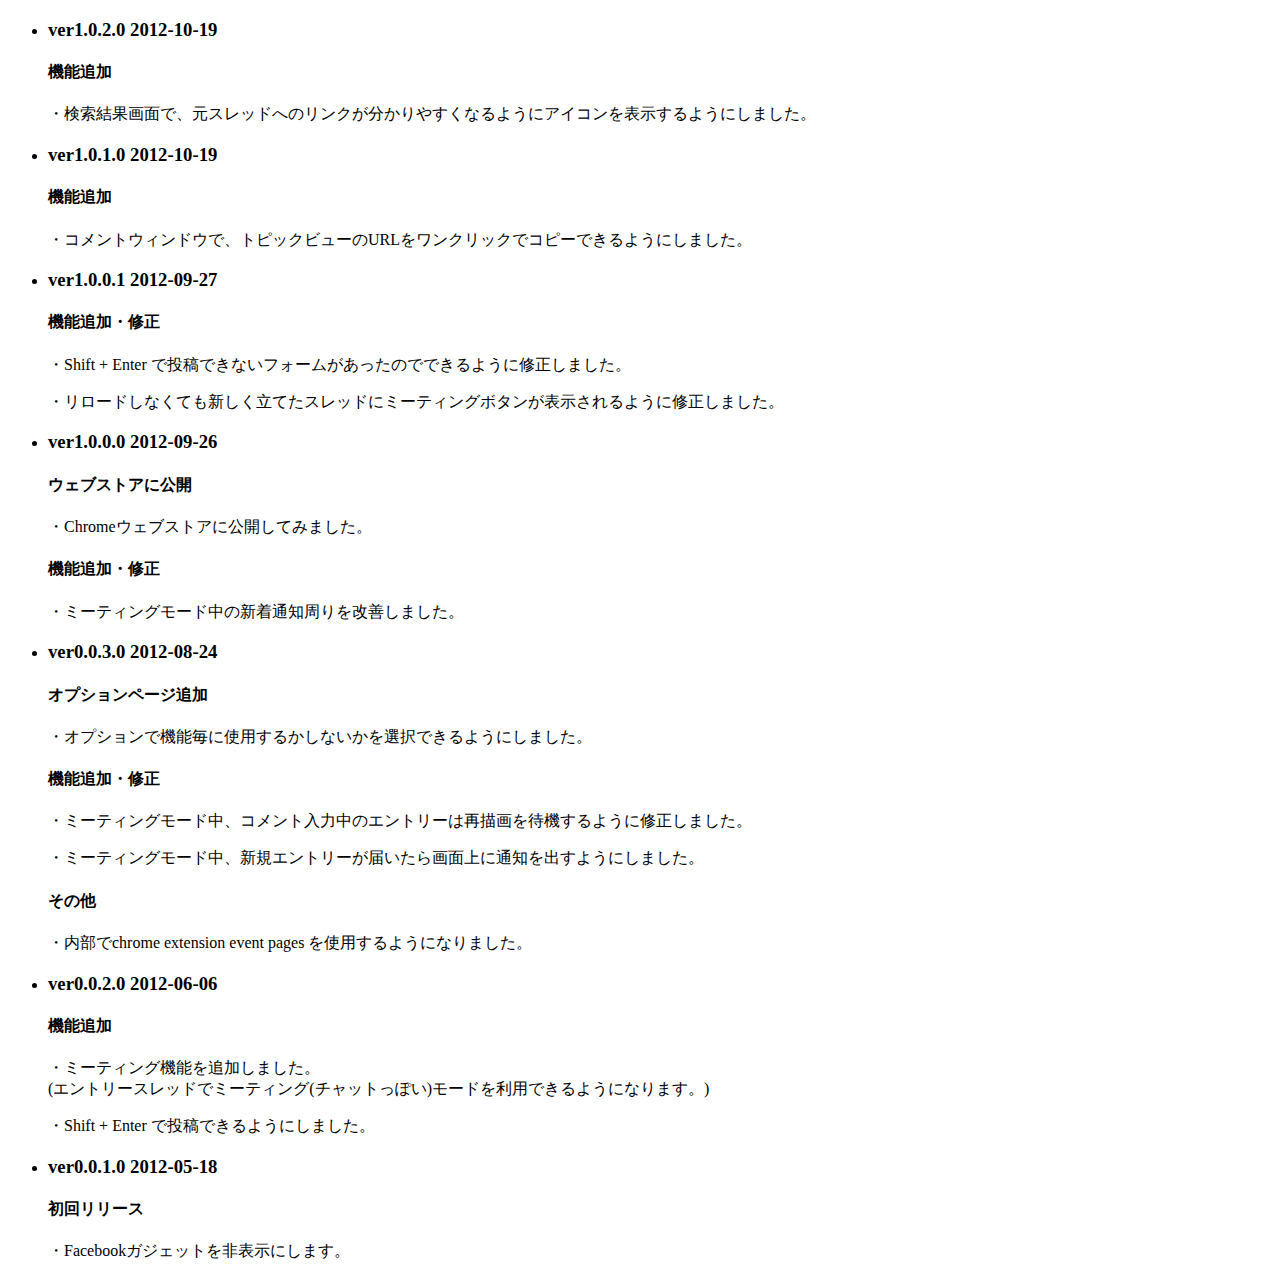
==== youRoomHelper/release_notes.html @ 4dd0db42 "1.0.1 -> 1.0.2" ====
<!DOCTYPE html>
<html>
<head>
<meta charset='utf-8'>
</head>
<body>
<ul>
  <li><h3>ver1.0.2.0 2012-10-19</h3>
    <h4>機能追加</h4>
    <p>・検索結果画面で、元スレッドへのリンクが分かりやすくなるようにアイコンを表示するようにしました。
  <li><h3>ver1.0.1.0 2012-10-19</h3>
    <h4>機能追加</h4>
    <p>・コメントウィンドウで、トピックビューのURLをワンクリックでコピーできるようにしました。
  <li><h3>ver1.0.0.1 2012-09-27</h3>
    <h4>機能追加・修正</h4>
    <p>・Shift + Enter で投稿できないフォームがあったのでできるように修正しました。
    <p>・リロードしなくても新しく立てたスレッドにミーティングボタンが表示されるように修正しました。

  <li><h3>ver1.0.0.0 2012-09-26</h3>
    <h4>ウェブストアに公開</h4>
    <p>・Chromeウェブストアに公開してみました。
    <h4>機能追加・修正</h4>
    <p>・ミーティングモード中の新着通知周りを改善しました。

  <li><h3>ver0.0.3.0 2012-08-24</h3>
    <h4>オプションページ追加</h4>
    <p>・オプションで機能毎に使用するかしないかを選択できるようにしました。
    <h4>機能追加・修正</h4>
    <p>・ミーティングモード中、コメント入力中のエントリーは再描画を待機するように修正しました。
    <p>・ミーティングモード中、新規エントリーが届いたら画面上に通知を出すようにしました。
    <h4>その他</h4>
    <p>・内部でchrome extension event pages を使用するようになりました。

  <li><h3>ver0.0.2.0 2012-06-06</h3>
    <h4>機能追加</h4>
    <p>・ミーティング機能を追加しました。<br>
    (エントリースレッドでミーティング(チャットっぽい)モードを利用できるようになります。)
    <p>・Shift + Enter で投稿できるようにしました。

  <li><h3>ver0.0.1.0 2012-05-18</h3>
    <h4>初回リリース</h4>
    <p>・Facebookガジェットを非表示にします。
</ul>
</body>
</html>
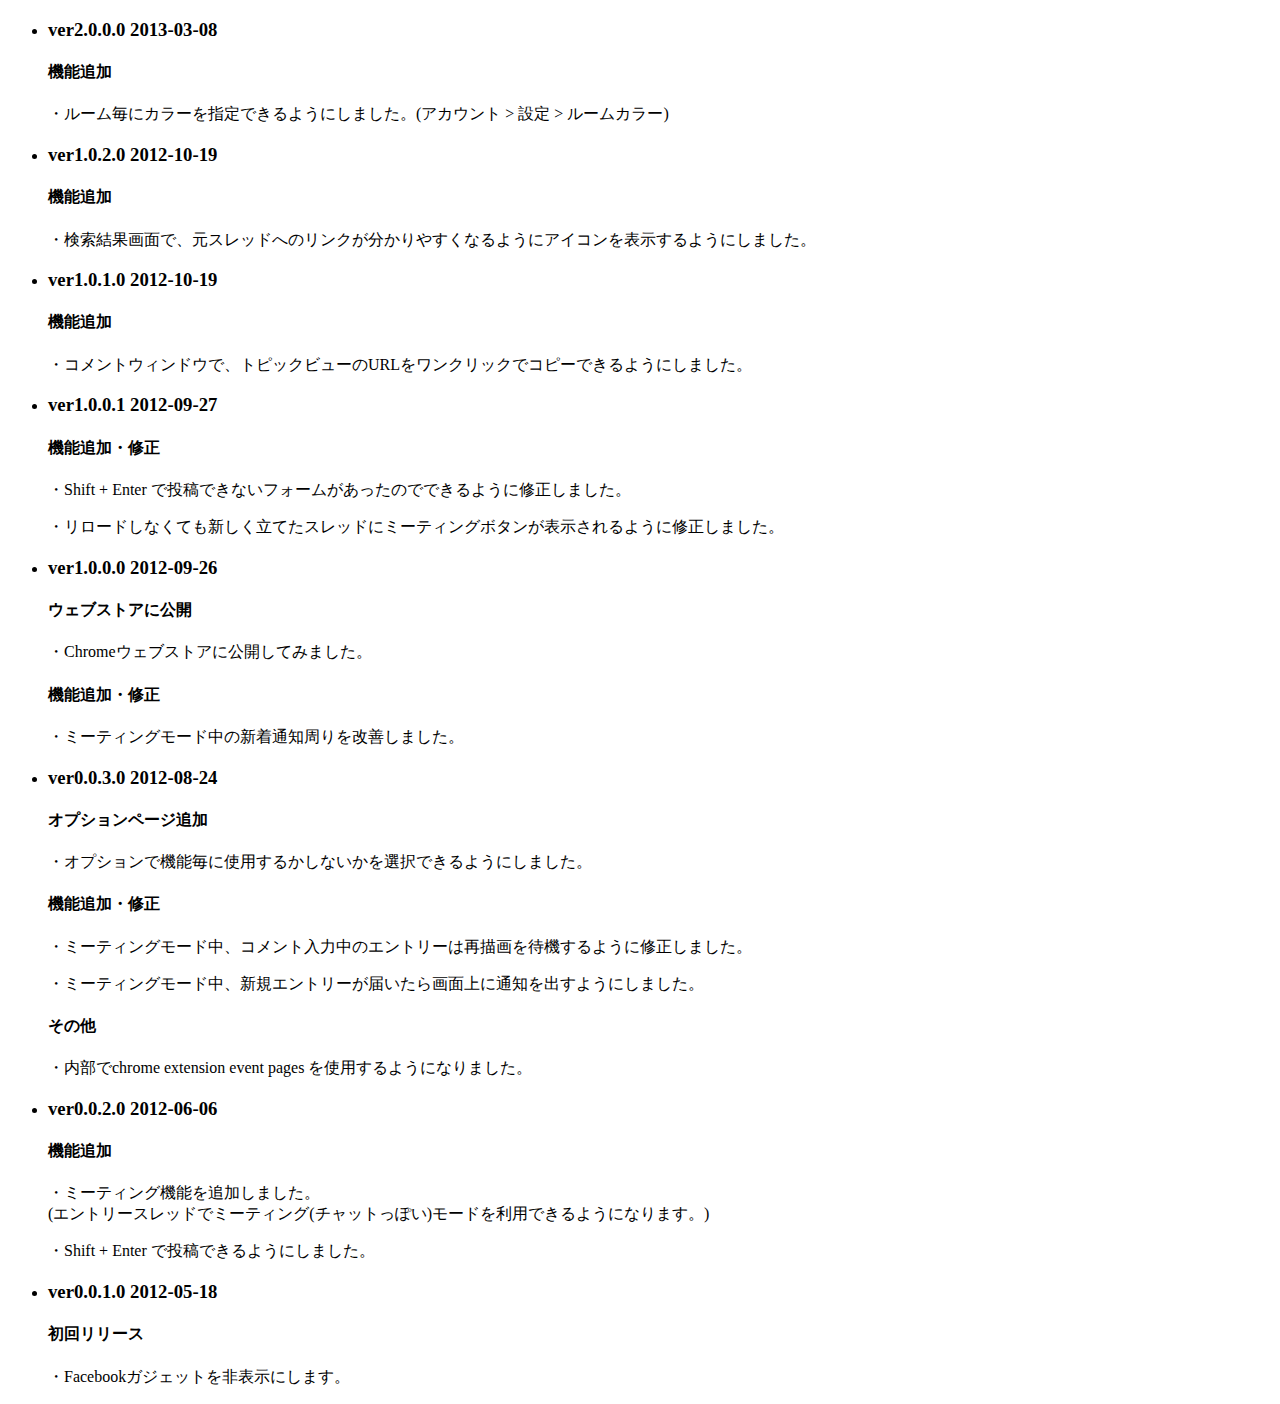
==== commit 6c1484b6: "version up to 2.0.0 (enable room color setting)" ====
--- a/youRoomHelper/release_notes.html
+++ b/youRoomHelper/release_notes.html
@@ -5,6 +5,9 @@
 </head>
 <body>
 <ul>
+  <li><h3>ver2.0.0.0 2013-03-08</h3>
+    <h4>機能追加</h4>
+    <p>・ルーム毎にカラーを指定できるようにしました。(アカウント > 設定 > ルームカラー)
   <li><h3>ver1.0.2.0 2012-10-19</h3>
     <h4>機能追加</h4>
     <p>・検索結果画面で、元スレッドへのリンクが分かりやすくなるようにアイコンを表示するようにしました。
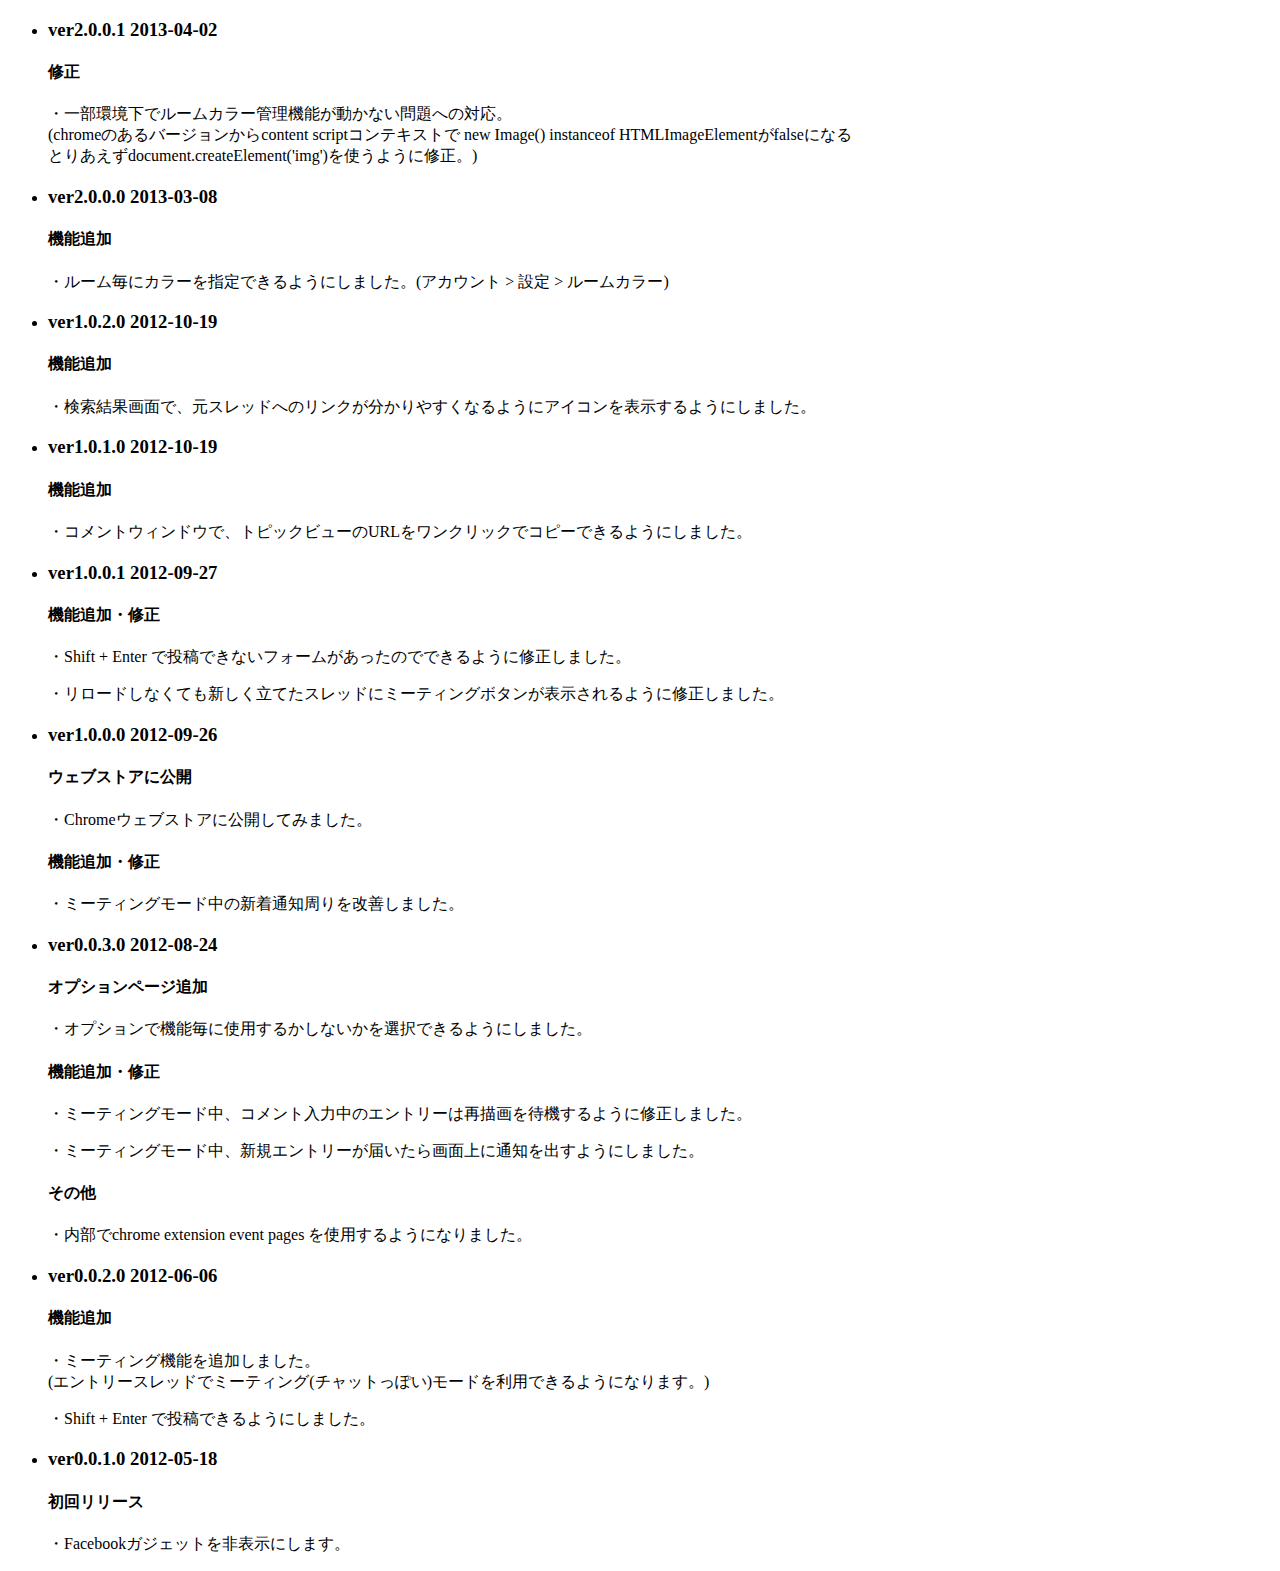
==== commit dd92fc88: "bug fix (new Image() TypeError)" ====
--- a/youRoomHelper/release_notes.html
+++ b/youRoomHelper/release_notes.html
@@ -5,6 +5,11 @@
 </head>
 <body>
 <ul>
+  <li><h3>ver2.0.0.1 2013-04-02</h3>
+    <h4>修正</h4>
+    <p>・一部環境下でルームカラー管理機能が動かない問題への対応。<br>
+    (chromeのあるバージョンからcontent scriptコンテキストで new Image() instanceof HTMLImageElementがfalseになる<br>
+    とりあえずdocument.createElement('img')を使うように修正。)
   <li><h3>ver2.0.0.0 2013-03-08</h3>
     <h4>機能追加</h4>
     <p>・ルーム毎にカラーを指定できるようにしました。(アカウント > 設定 > ルームカラー)
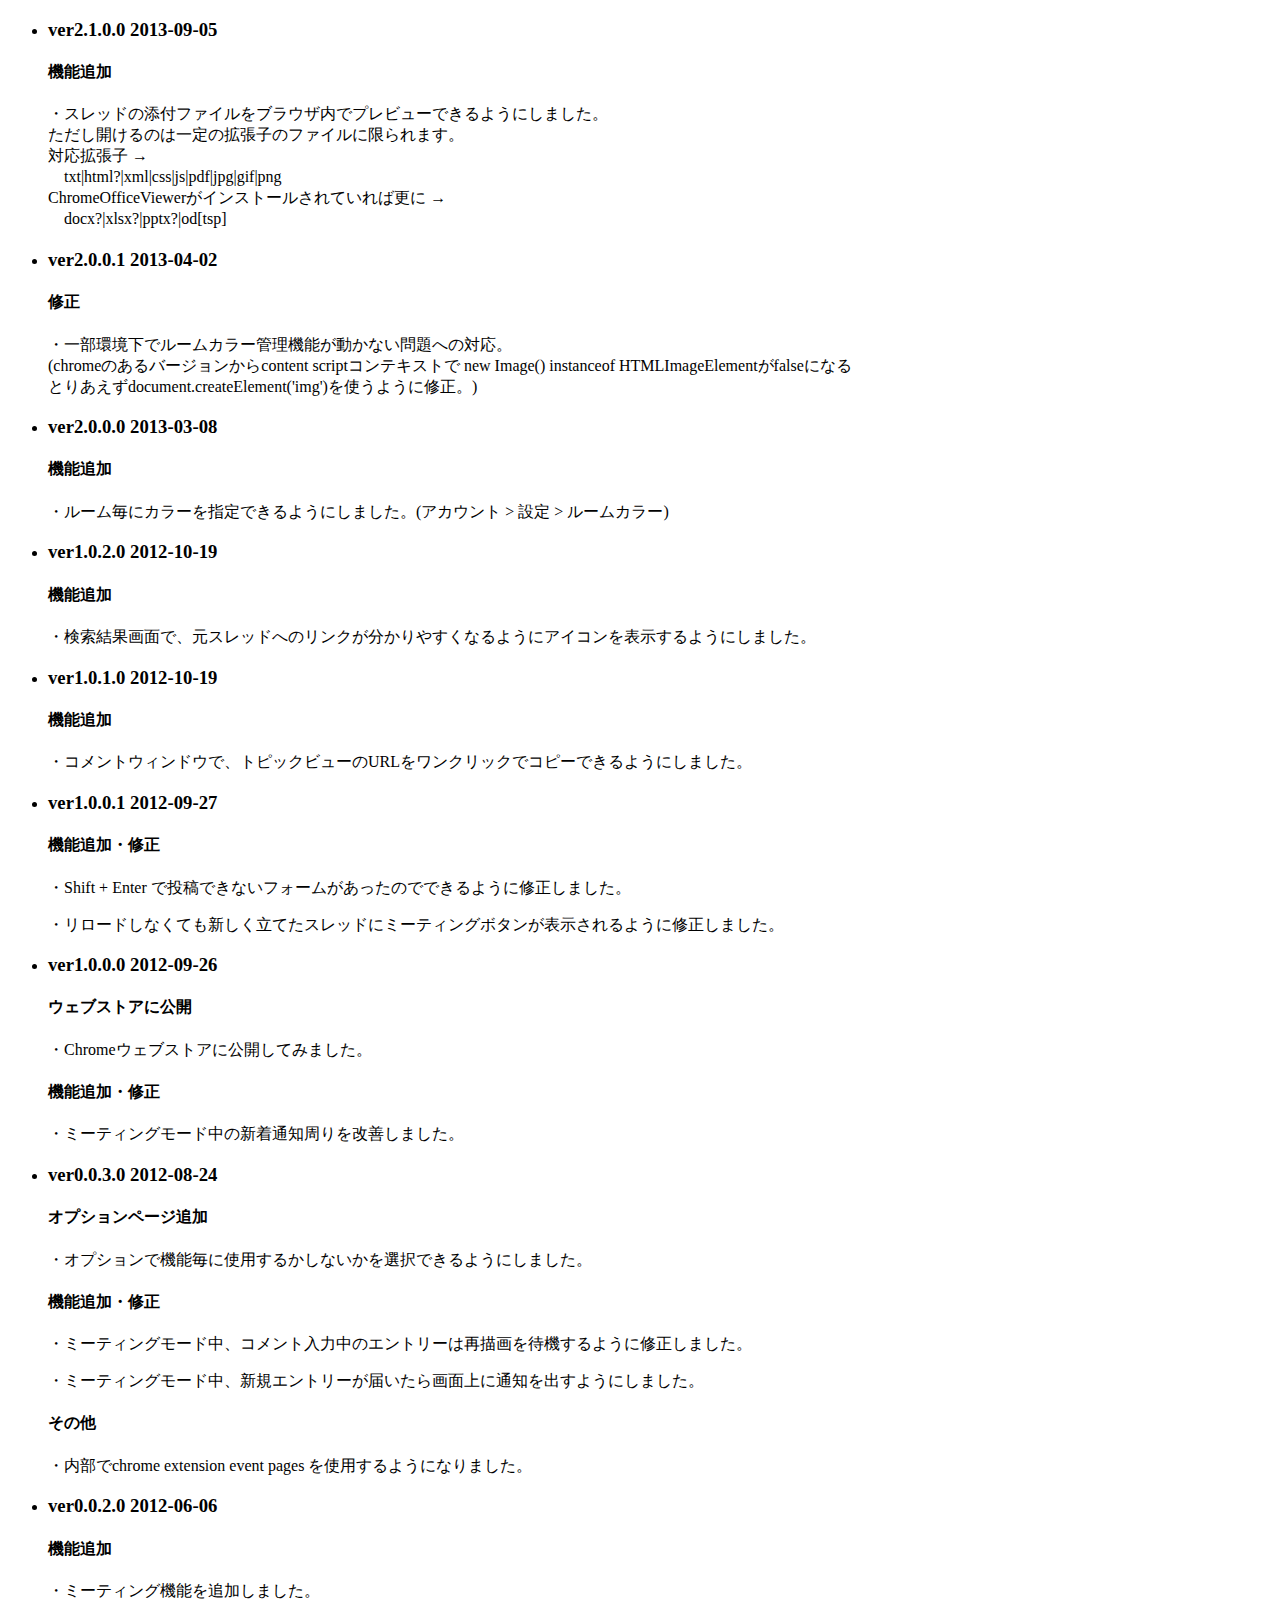
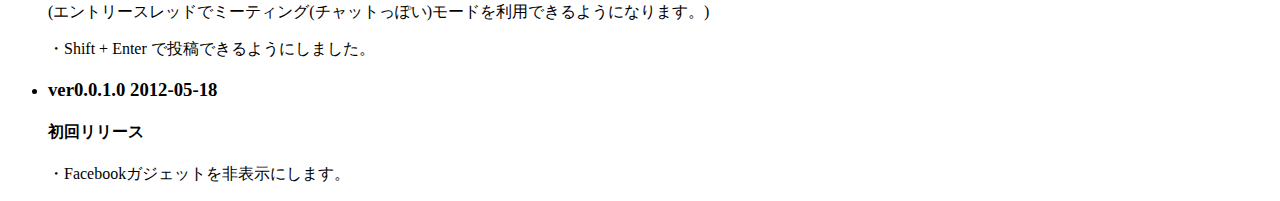
==== commit c52a9447: "version up to 2.1.0 [enabled open attachement files in browser]" ====
--- a/youRoomHelper/release_notes.html
+++ b/youRoomHelper/release_notes.html
@@ -5,6 +5,14 @@
 </head>
 <body>
 <ul>
+  <li><h3>ver2.1.0.0 2013-09-05</h3>
+    <h4>機能追加</h4>
+    <p>・スレッドの添付ファイルをブラウザ内でプレビューできるようにしました。<br>
+    ただし開けるのは一定の拡張子のファイルに限られます。<br>
+    対応拡張子 →<br>
+    　txt|html?|xml|css|js|pdf|jpg|gif|png<br>
+    ChromeOfficeViewerがインストールされていれば更に →<br>
+    　docx?|xlsx?|pptx?|od[tsp]
   <li><h3>ver2.0.0.1 2013-04-02</h3>
     <h4>修正</h4>
     <p>・一部環境下でルームカラー管理機能が動かない問題への対応。<br>
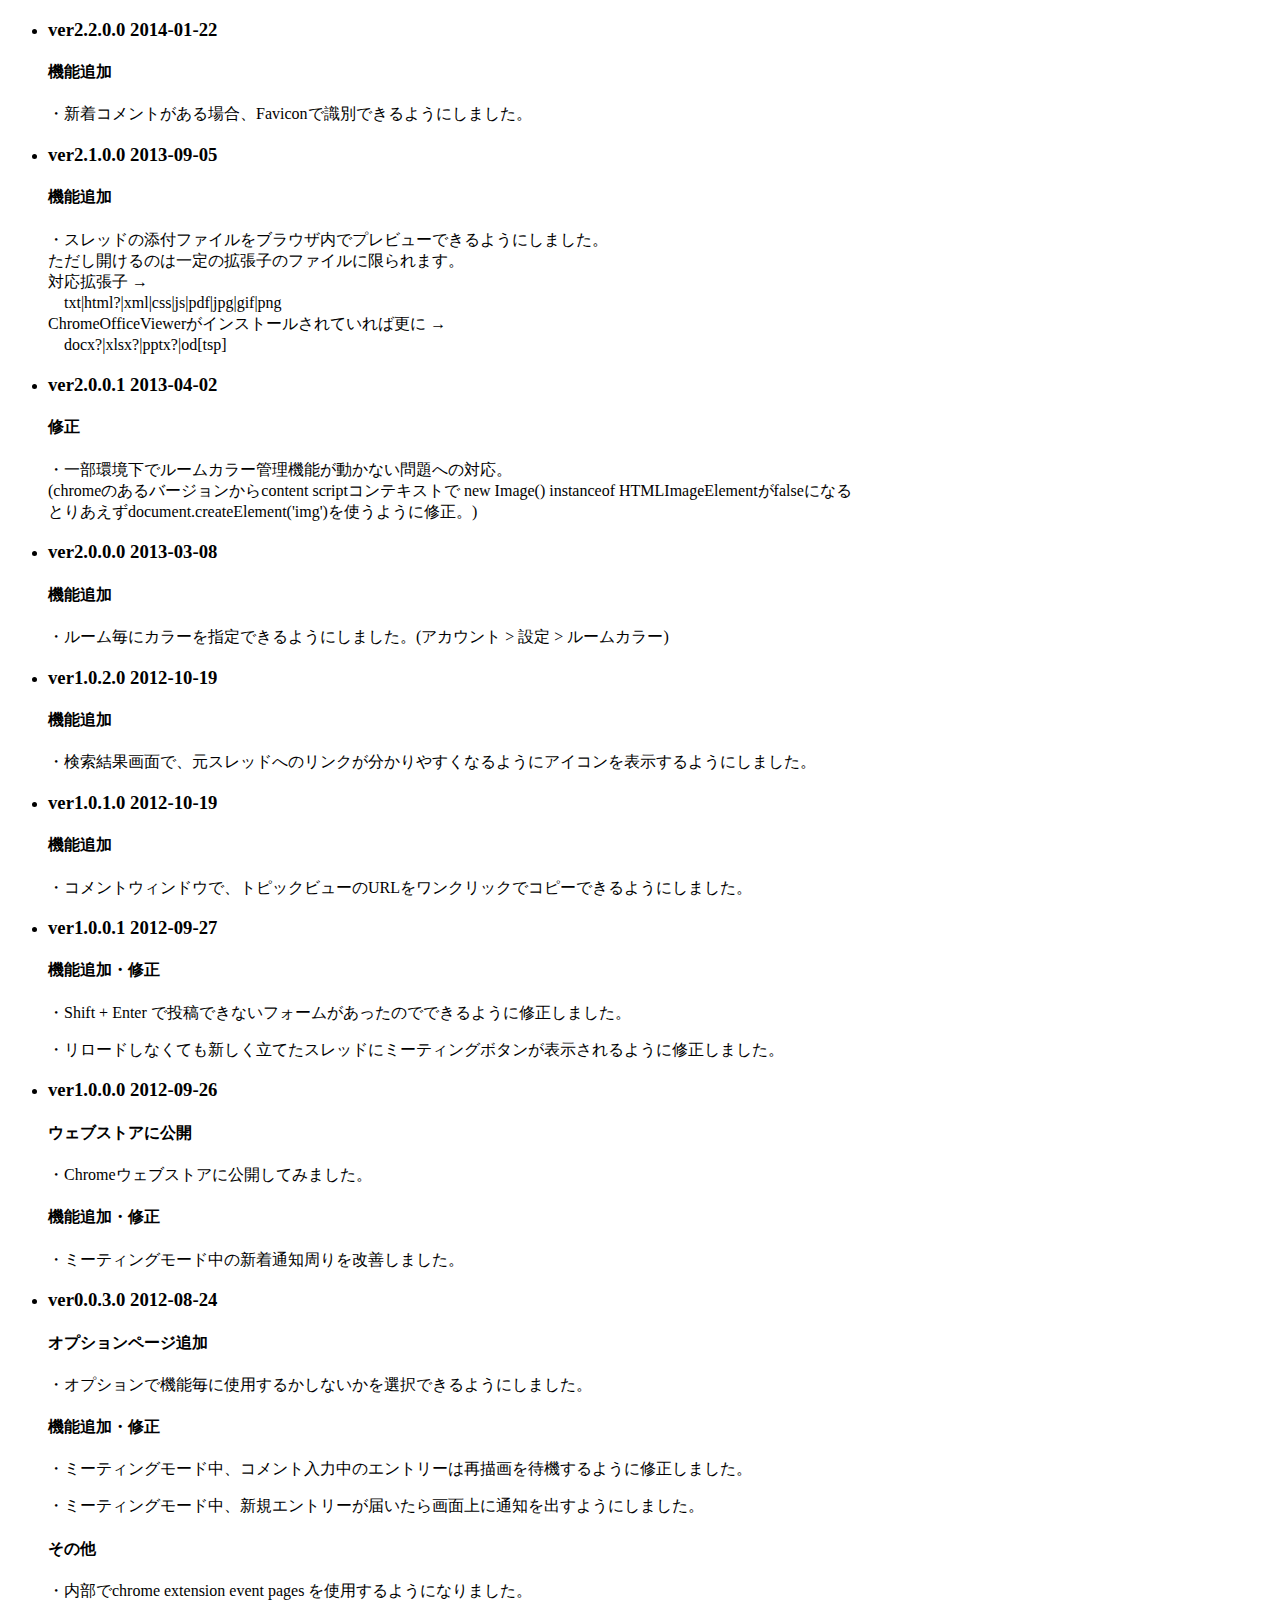
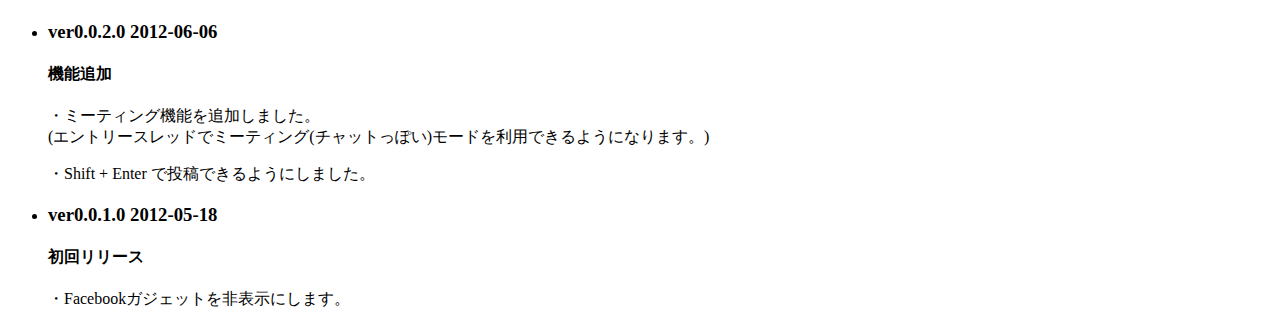
==== commit edf8b51d: "version up to 2.2.0 [add new comments notification feature]" ====
--- a/youRoomHelper/release_notes.html
+++ b/youRoomHelper/release_notes.html
@@ -5,6 +5,9 @@
 </head>
 <body>
 <ul>
+  <li><h3>ver2.2.0.0 2014-01-22</h3>
+    <h4>機能追加</h4>
+    <p>・新着コメントがある場合、Faviconで識別できるようにしました。
   <li><h3>ver2.1.0.0 2013-09-05</h3>
     <h4>機能追加</h4>
     <p>・スレッドの添付ファイルをブラウザ内でプレビューできるようにしました。<br>
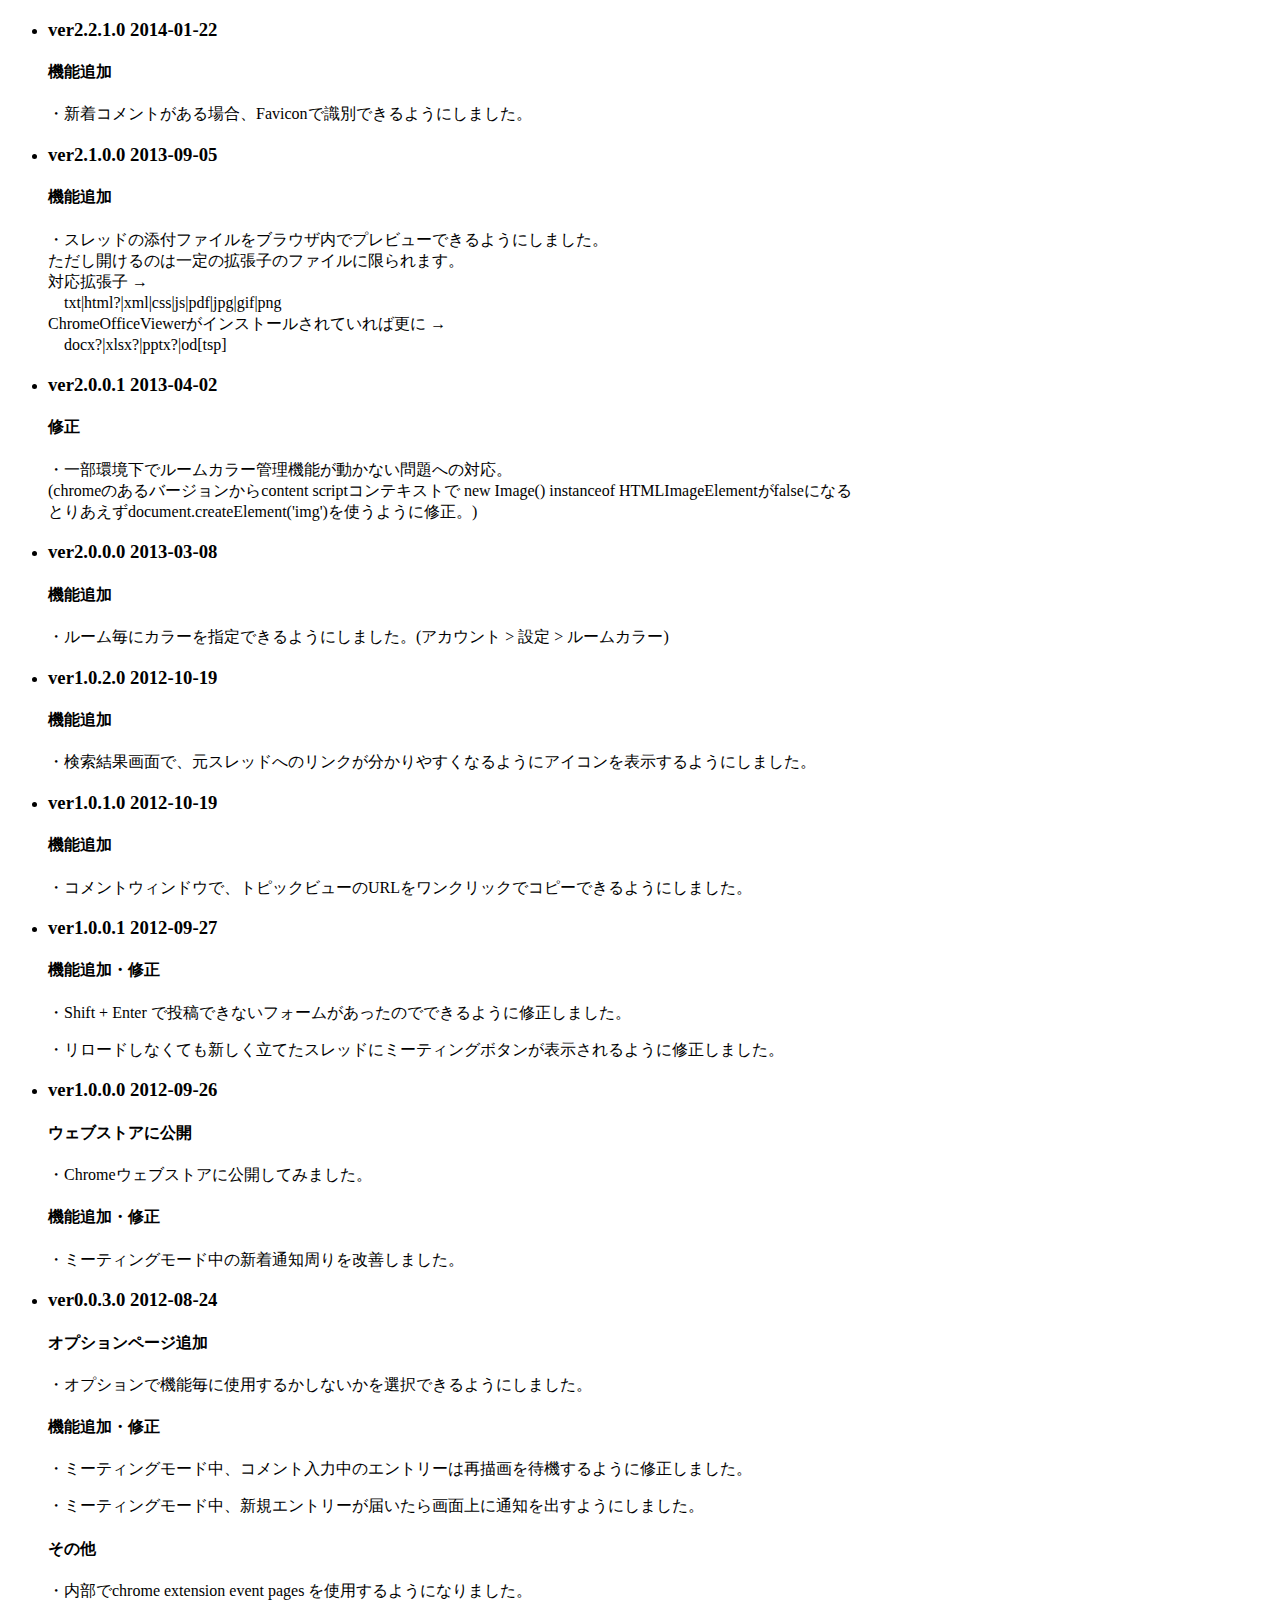
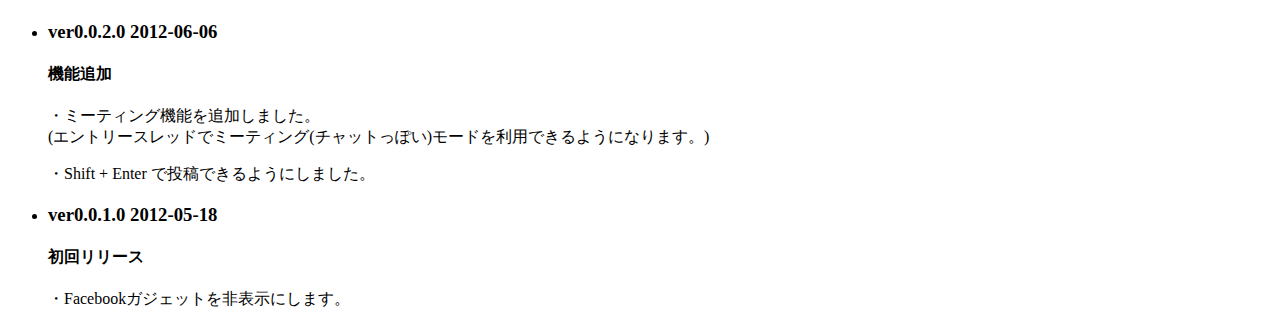
==== commit c838ffd4: "version up to 2.2.1 [add setting option of check interval for new comments]" ====
--- a/youRoomHelper/release_notes.html
+++ b/youRoomHelper/release_notes.html
@@ -5,7 +5,7 @@
 </head>
 <body>
 <ul>
-  <li><h3>ver2.2.0.0 2014-01-22</h3>
+  <li><h3>ver2.2.1.0 2014-01-22</h3>
     <h4>機能追加</h4>
     <p>・新着コメントがある場合、Faviconで識別できるようにしました。
   <li><h3>ver2.1.0.0 2013-09-05</h3>
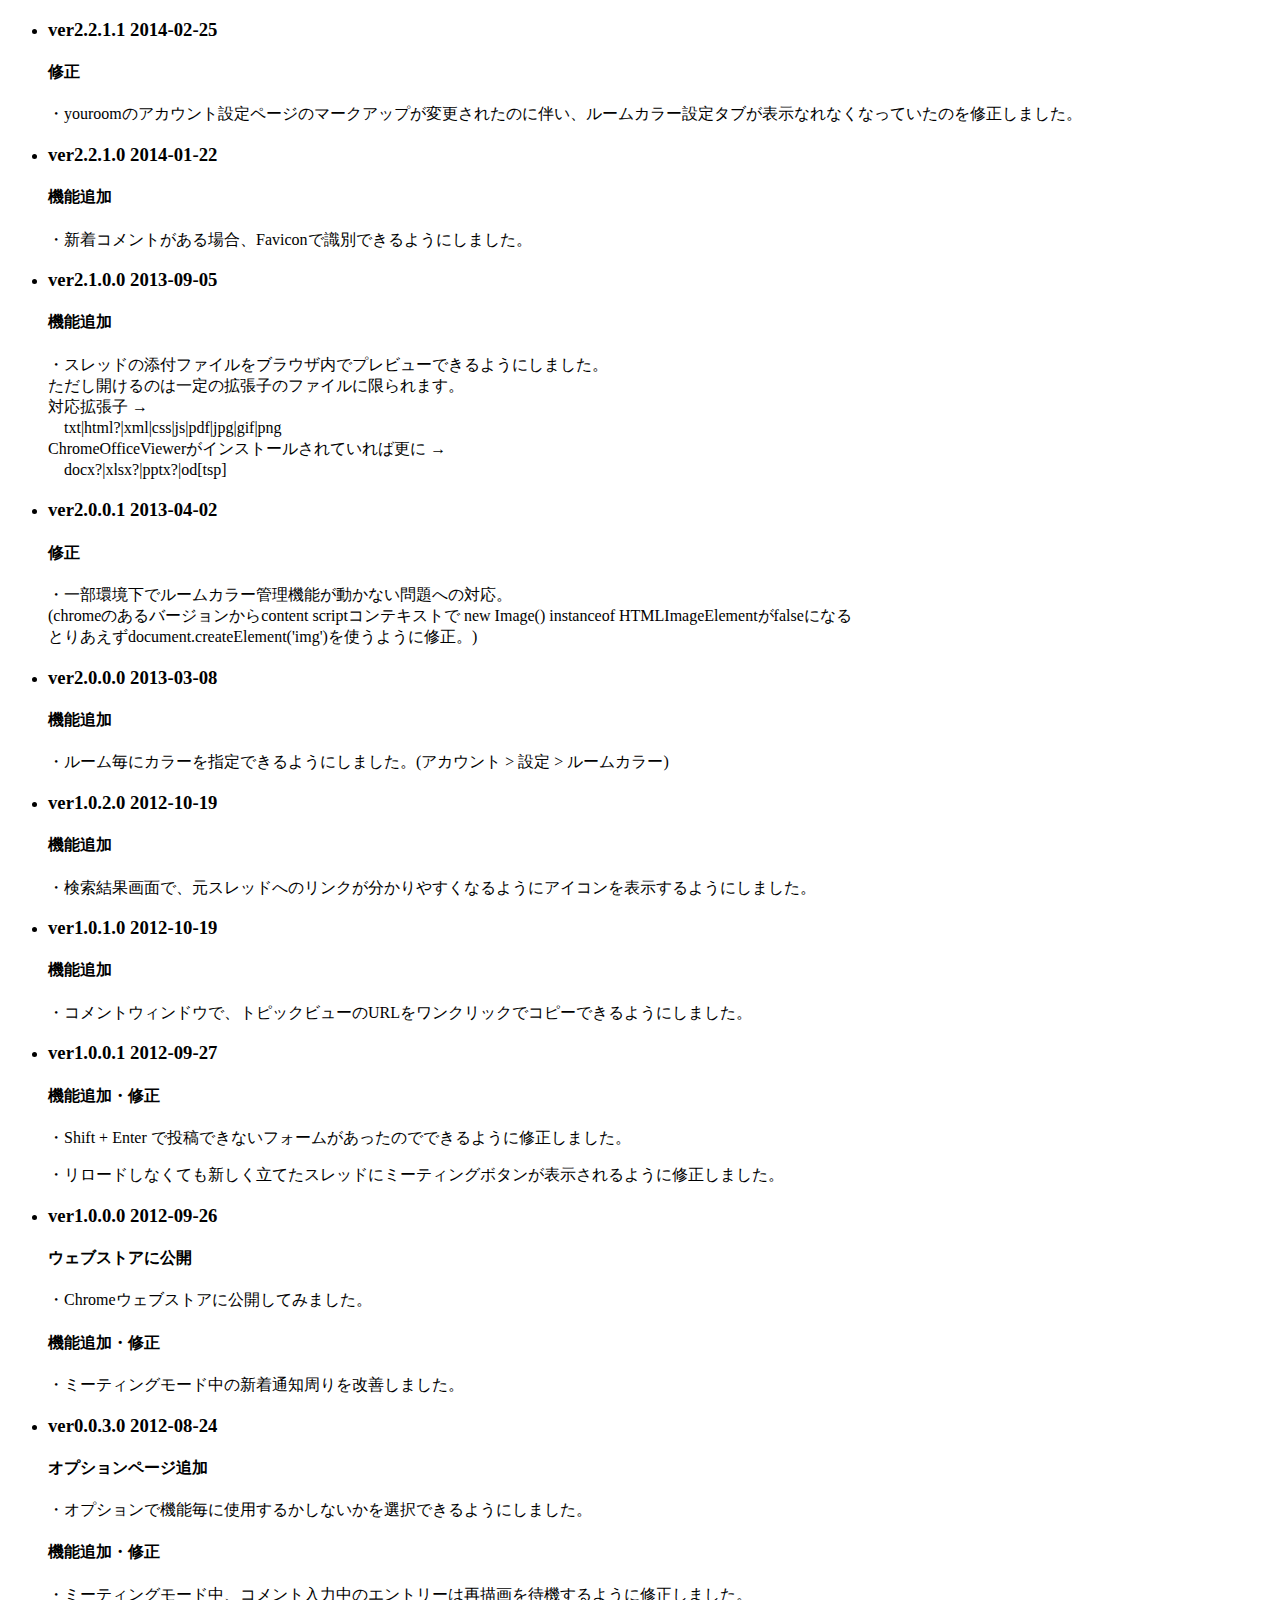
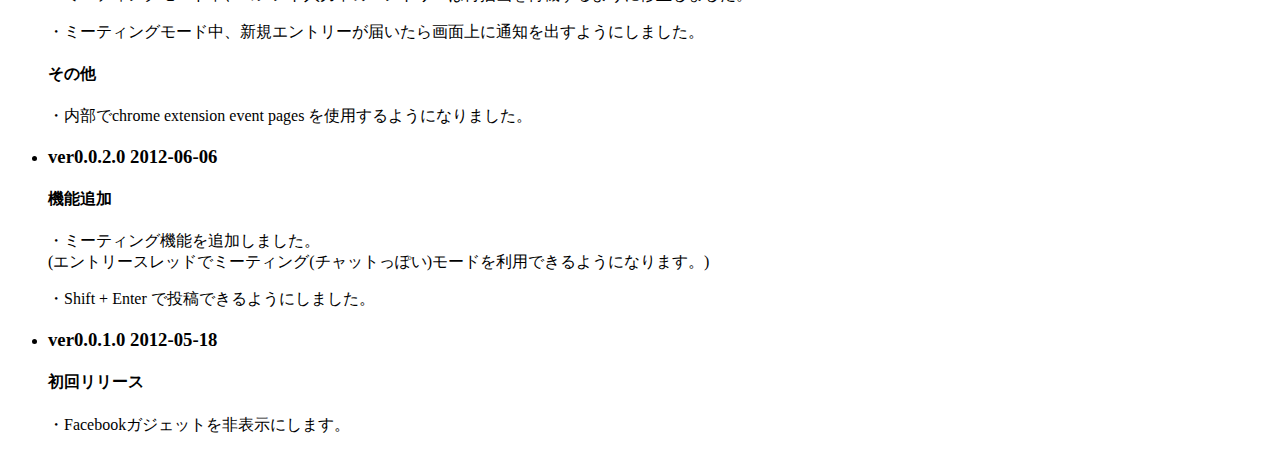
==== commit d054b4ec: "follow updating youroom account-setting page" ====
--- a/youRoomHelper/release_notes.html
+++ b/youRoomHelper/release_notes.html
@@ -5,6 +5,9 @@
 </head>
 <body>
 <ul>
+  <li><h3>ver2.2.1.1 2014-02-25</h3>
+    <h4>修正</h4>
+    <p>・youroomのアカウント設定ページのマークアップが変更されたのに伴い、ルームカラー設定タブが表示なれなくなっていたのを修正しました。
   <li><h3>ver2.2.1.0 2014-01-22</h3>
     <h4>機能追加</h4>
     <p>・新着コメントがある場合、Faviconで識別できるようにしました。
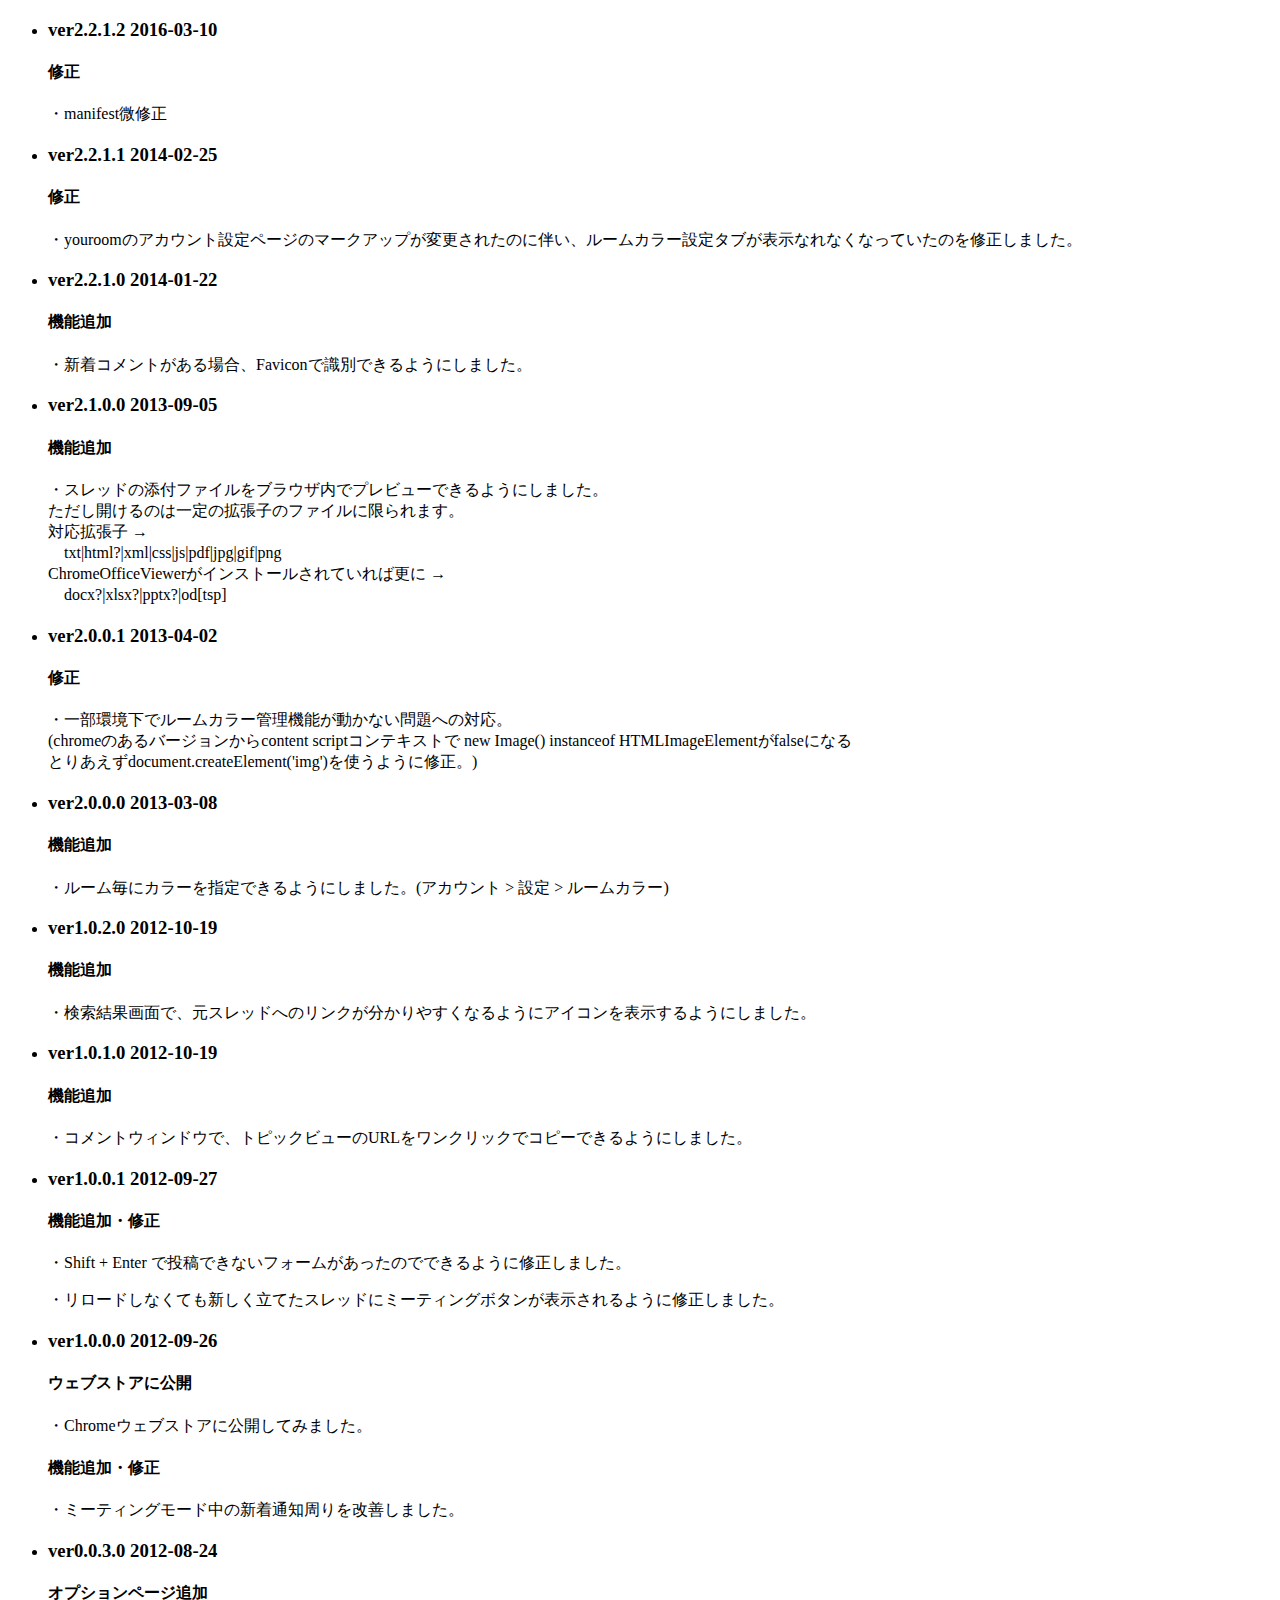
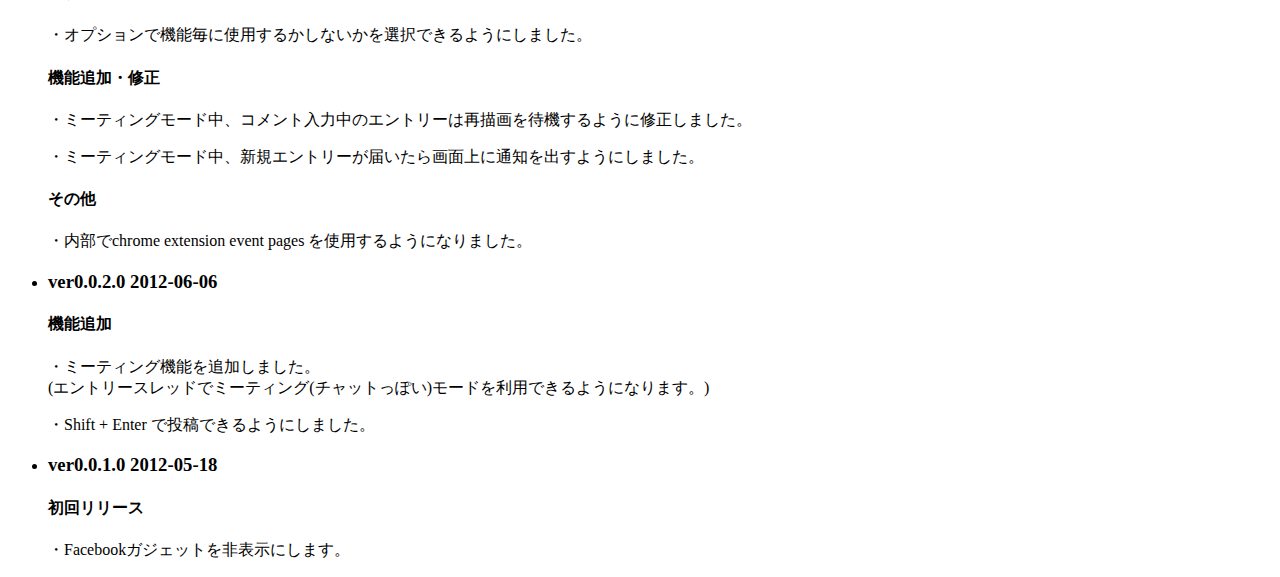
==== commit f8138d8f: "[update] add shortname and change description on manifest" ====
--- a/youRoomHelper/release_notes.html
+++ b/youRoomHelper/release_notes.html
@@ -5,6 +5,9 @@
 </head>
 <body>
 <ul>
+  <li><h3>ver2.2.1.2 2016-03-10</h3>
+    <h4>修正</h4>
+    <p>・manifest微修正
   <li><h3>ver2.2.1.1 2014-02-25</h3>
     <h4>修正</h4>
     <p>・youroomのアカウント設定ページのマークアップが変更されたのに伴い、ルームカラー設定タブが表示なれなくなっていたのを修正しました。
